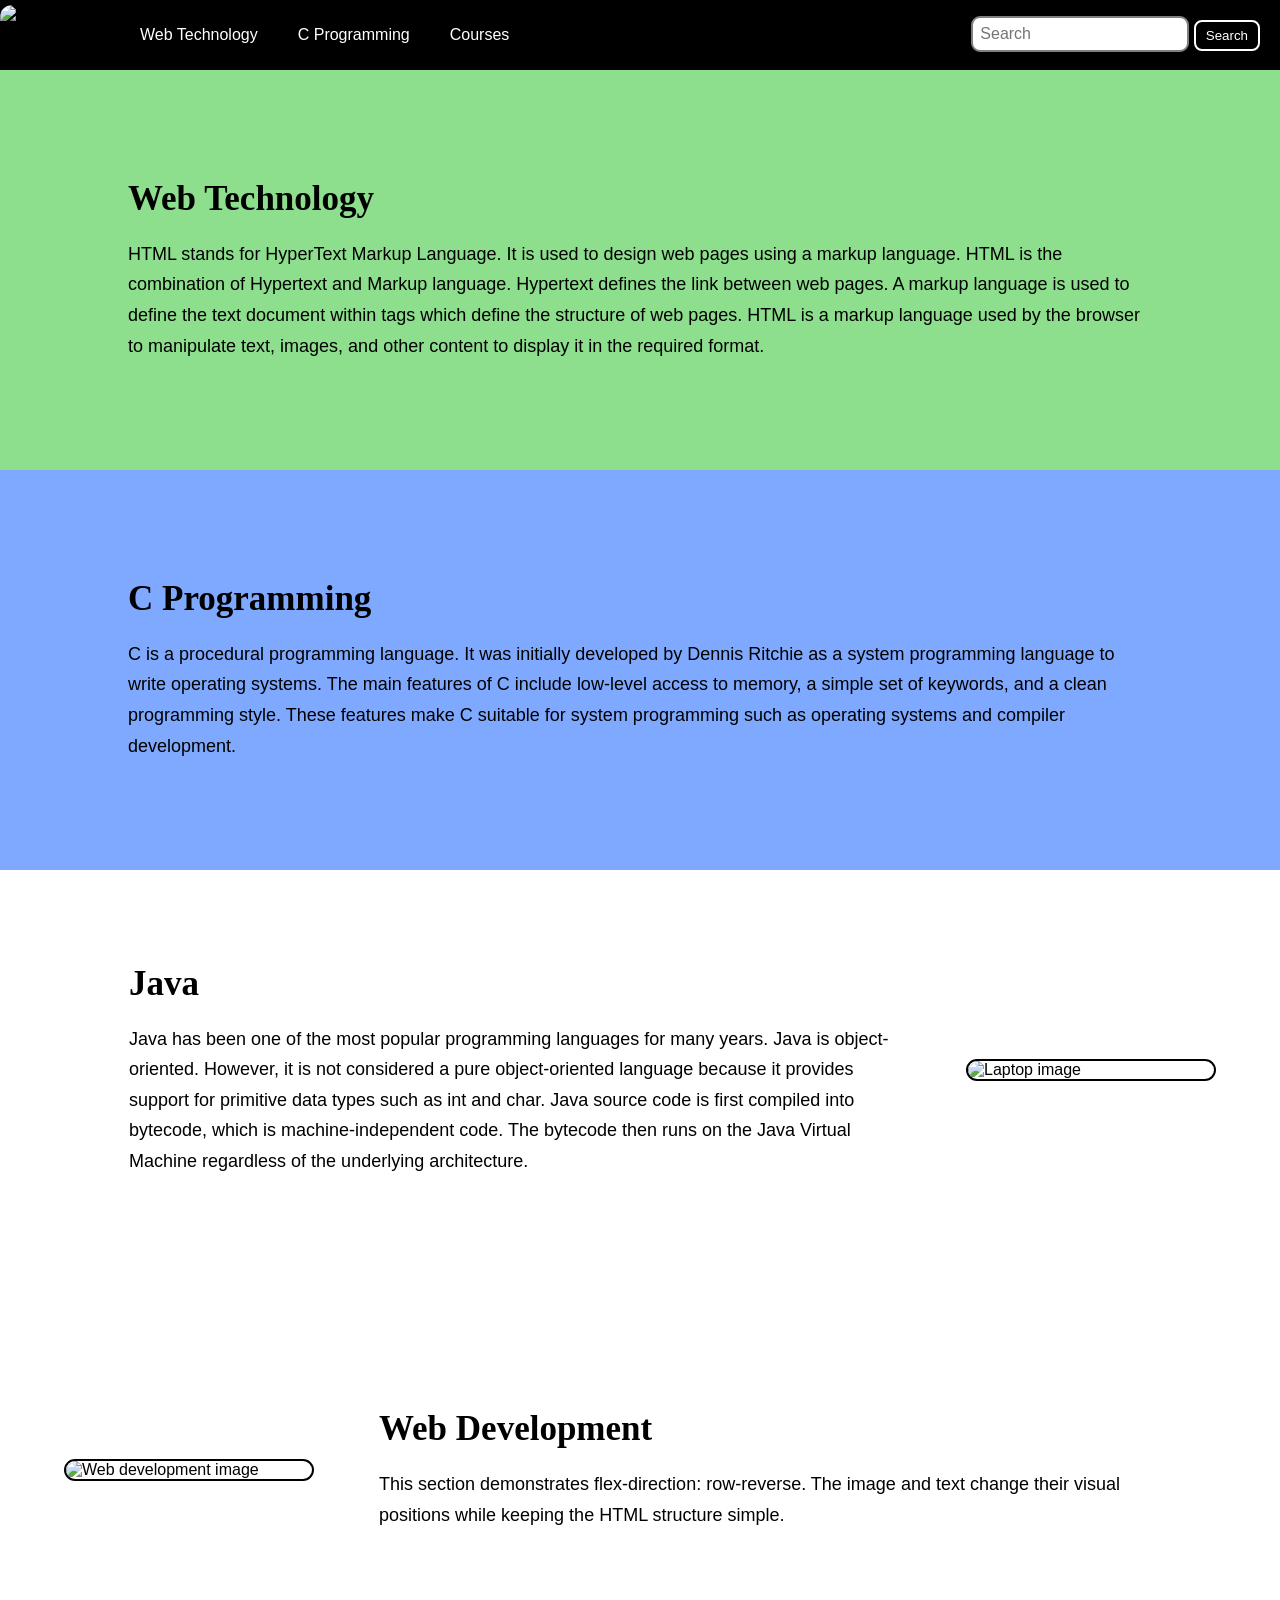
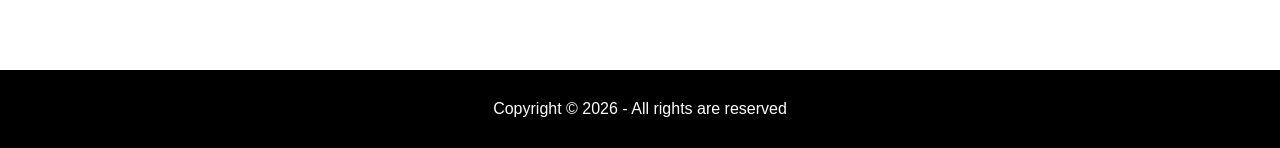
==== index.html @ c7914320 "Add HTML CSS web template" ====
﻿<!DOCTYPE html>
<html lang="en">

<head>

    <meta charset="UTF-8">

    <meta
        name="viewport"
        content="width=device-width, initial-scale=1.0">

    <title>
        Simple Web Development Template
    </title>

    <link
        rel="stylesheet"
        href="style.css">

</head>

<body>

    <!-- ==================================================
         NAVBAR
    =================================================== -->

    <nav class="navbar background">

        <ul class="nav-list">

            <div class="logo">

                <img
                    src="https://picsum.photos/180/100?random=501"
                    alt="Logo">

            </div>

            <li>
                <a href="#web">
                    Web Technology
                </a>
            </li>

            <li>
                <a href="#program">
                    C Programming
                </a>
            </li>

            <li>
                <a href="#course">
                    Courses
                </a>
            </li>

        </ul>

        <div class="rightNav">

            <input
                type="text"
                name="search"
                id="search"
                placeholder="Search">

            <button class="btn btn-sm">
                Search
            </button>

        </div>

    </nav>

    <!-- ==================================================
         WEB TECHNOLOGY
    =================================================== -->

    <section class="firstsection">

        <div class="box-main">

            <div class="firstHalf">

                <h1
                    class="text-big"
                    id="web">

                    Web Technology

                </h1>

                <p class="text-small">

                    HTML stands for HyperText Markup Language.
                    It is used to design web pages using a
                    markup language.

                    HTML is the combination of Hypertext
                    and Markup language.

                    Hypertext defines the link between web pages.

                    A markup language is used to define the text
                    document within tags which define the structure
                    of web pages.

                    HTML is a markup language used by the browser
                    to manipulate text, images, and other content
                    to display it in the required format.

                </p>

            </div>

        </div>

    </section>

    <!-- ==================================================
         C PROGRAMMING
    =================================================== -->

    <section class="secondsection">

        <div class="box-main">

            <div class="secondHalf">

                <h1
                    class="text-big"
                    id="program">

                    C Programming

                </h1>

                <p class="text-small">

                    C is a procedural programming language.

                    It was initially developed by Dennis Ritchie
                    as a system programming language to write
                    operating systems.

                    The main features of C include low-level
                    access to memory, a simple set of keywords,
                    and a clean programming style.

                    These features make C suitable for system
                    programming such as operating systems
                    and compiler development.

                </p>

            </div>

        </div>

    </section>

    <!-- ==================================================
         JAVA
    =================================================== -->

    <section
        class="section"
        id="course">

        <div class="paras">

            <h1 class="sectionTag text-big">

                Java

            </h1>

            <p class="sectionSubTag text-small">

                Java has been one of the most popular programming
                languages for many years.

                Java is object-oriented. However, it is not
                considered a pure object-oriented language because
                it provides support for primitive data types
                such as int and char.

                Java source code is first compiled into bytecode,
                which is machine-independent code.

                The bytecode then runs on the Java Virtual Machine
                regardless of the underlying architecture.

            </p>

        </div>

        <div class="thumbnail">

            <img
                src="https://picsum.photos/400/300?random=502"
                alt="Laptop image">

        </div>

    </section>

    <!-- ==================================================
         EXTRA SECTION ROW-REVERSE
    =================================================== -->

    <section class="section section-Left">

        <div class="paras">

            <h1 class="sectionTag text-big">

                Web Development

            </h1>

            <p class="sectionSubTag text-small">

                This section demonstrates flex-direction:
                row-reverse.

                The image and text change their visual positions
                while keeping the HTML structure simple.

            </p>

        </div>

        <div class="thumbnail">

            <img
                src="https://picsum.photos/400/300?random=503"
                alt="Web development image">

        </div>

    </section>

    <!-- ==================================================
         FOOTER
    =================================================== -->

    <footer class="background">

        <p class="text-footer">

            Copyright © 2026 - All rights are reserved

        </p>

    </footer>

</body>

</html>
---- style.css ----
﻿* {
    margin: 0;
    padding: 0;
    box-sizing: border-box;
}

/* ==========================================================
   BODY
========================================================== */

body {
    font-family: Arial, sans-serif;
}

/* ==========================================================
   NAVBAR
========================================================== */

.navbar {
    display: flex;

    align-items: center;
    justify-content: center;

    position: sticky;

    top: 0;

    z-index: 1000;

    cursor: pointer;
}

.background {
    background: black;

    background-blend-mode: darken;

    background-size: cover;
}

.nav-list {
    width: 70%;

    display: flex;

    align-items: center;
}

.logo {
    display: flex;

    justify-content: center;

    align-items: center;
}

.logo img {
    width: 120px;

    height: 60px;

    object-fit: cover;

    border-radius: 12px;
}

.nav-list li {
    list-style: none;

    padding: 26px 20px;
}

.nav-list li a {
    text-decoration: none;

    color: white;
}

.nav-list li a:hover {
    color: grey;
}

.rightNav {
    width: 30%;

    text-align: right;

    padding-right: 20px;
}

#search {
    padding: 7px;

    font-size: 16px;

    border: 2px solid grey;

    border-radius: 9px;
}

/* ==========================================================
   FIRST SECTION
========================================================== */

.firstsection {
    background-color: #8ddf8d;

    min-height: 400px;
}

/* ==========================================================
   SECOND SECTION
========================================================== */

.secondsection {
    background-color: #7fa9ff;

    min-height: 400px;
}

/* ==========================================================
   BOX MAIN
========================================================== */

.box-main {
    display: flex;

    justify-content: center;

    align-items: center;

    color: black;

    max-width: 80%;

    margin: auto;

    min-height: 400px;
}

.firstHalf {
    width: 100%;

    display: flex;

    flex-direction: column;

    justify-content: center;
}

.secondHalf {
    width: 100%;
}

/* ==========================================================
   TEXT
========================================================== */

.text-big {
    font-family: Georgia, serif;

    font-weight: bold;

    font-size: 35px;

    margin-bottom: 20px;
}

.text-small {
    font-size: 18px;

    line-height: 1.7;
}

/* ==========================================================
   BUTTON
========================================================== */

.btn {
    padding: 8px 20px;

    margin: 7px 0;

    border: 2px solid white;

    border-radius: 8px;

    background: none;

    color: white;

    cursor: pointer;
}

.btn-sm {
    padding: 6px 10px;

    vertical-align: middle;
}

/* ==========================================================
   GENERAL SECTION
========================================================== */

.section {
    min-height: 400px;

    display: flex;

    align-items: center;

    justify-content: center;

    max-width: 90%;

    margin: auto;

    padding: 40px 0;
}

/* Doi vi tri image va text */

.section-Left {
    flex-direction: row-reverse;
}

.paras {
    padding: 0 65px;

    flex: 1;
}

/* ==========================================================
   IMAGE
========================================================== */

.thumbnail img {
    width: 250px;

    border: 2px solid black;

    border-radius: 26px;

    display: block;

    margin: auto;
}

/* ==========================================================
   FOOTER
========================================================== */

.text-footer {
    text-align: center;

    padding: 30px 0;

    display: flex;

    justify-content: center;

    color: white;
}

/* ==========================================================
   RESPONSIVE
========================================================== */

@media (max-width: 900px) {

    .navbar {
        flex-direction: column;

        padding: 10px;
    }

    .nav-list {
        width: 100%;

        flex-wrap: wrap;

        justify-content: center;
    }

    .rightNav {
        width: 100%;

        text-align: center;

        padding: 10px 0;
    }

    .section,
    .section-Left {
        flex-direction: column;
    }

    .paras {
        padding: 30px;
    }

    .thumbnail {
        margin-bottom: 30px;
    }

}

@media (max-width: 600px) {

    .nav-list {
        flex-direction: column;
    }

    .nav-list li {
        padding: 10px;
    }

    .box-main {
        max-width: 90%;
    }

    .text-big {
        font-size: 28px;
    }

    .text-small {
        font-size: 16px;
    }

}
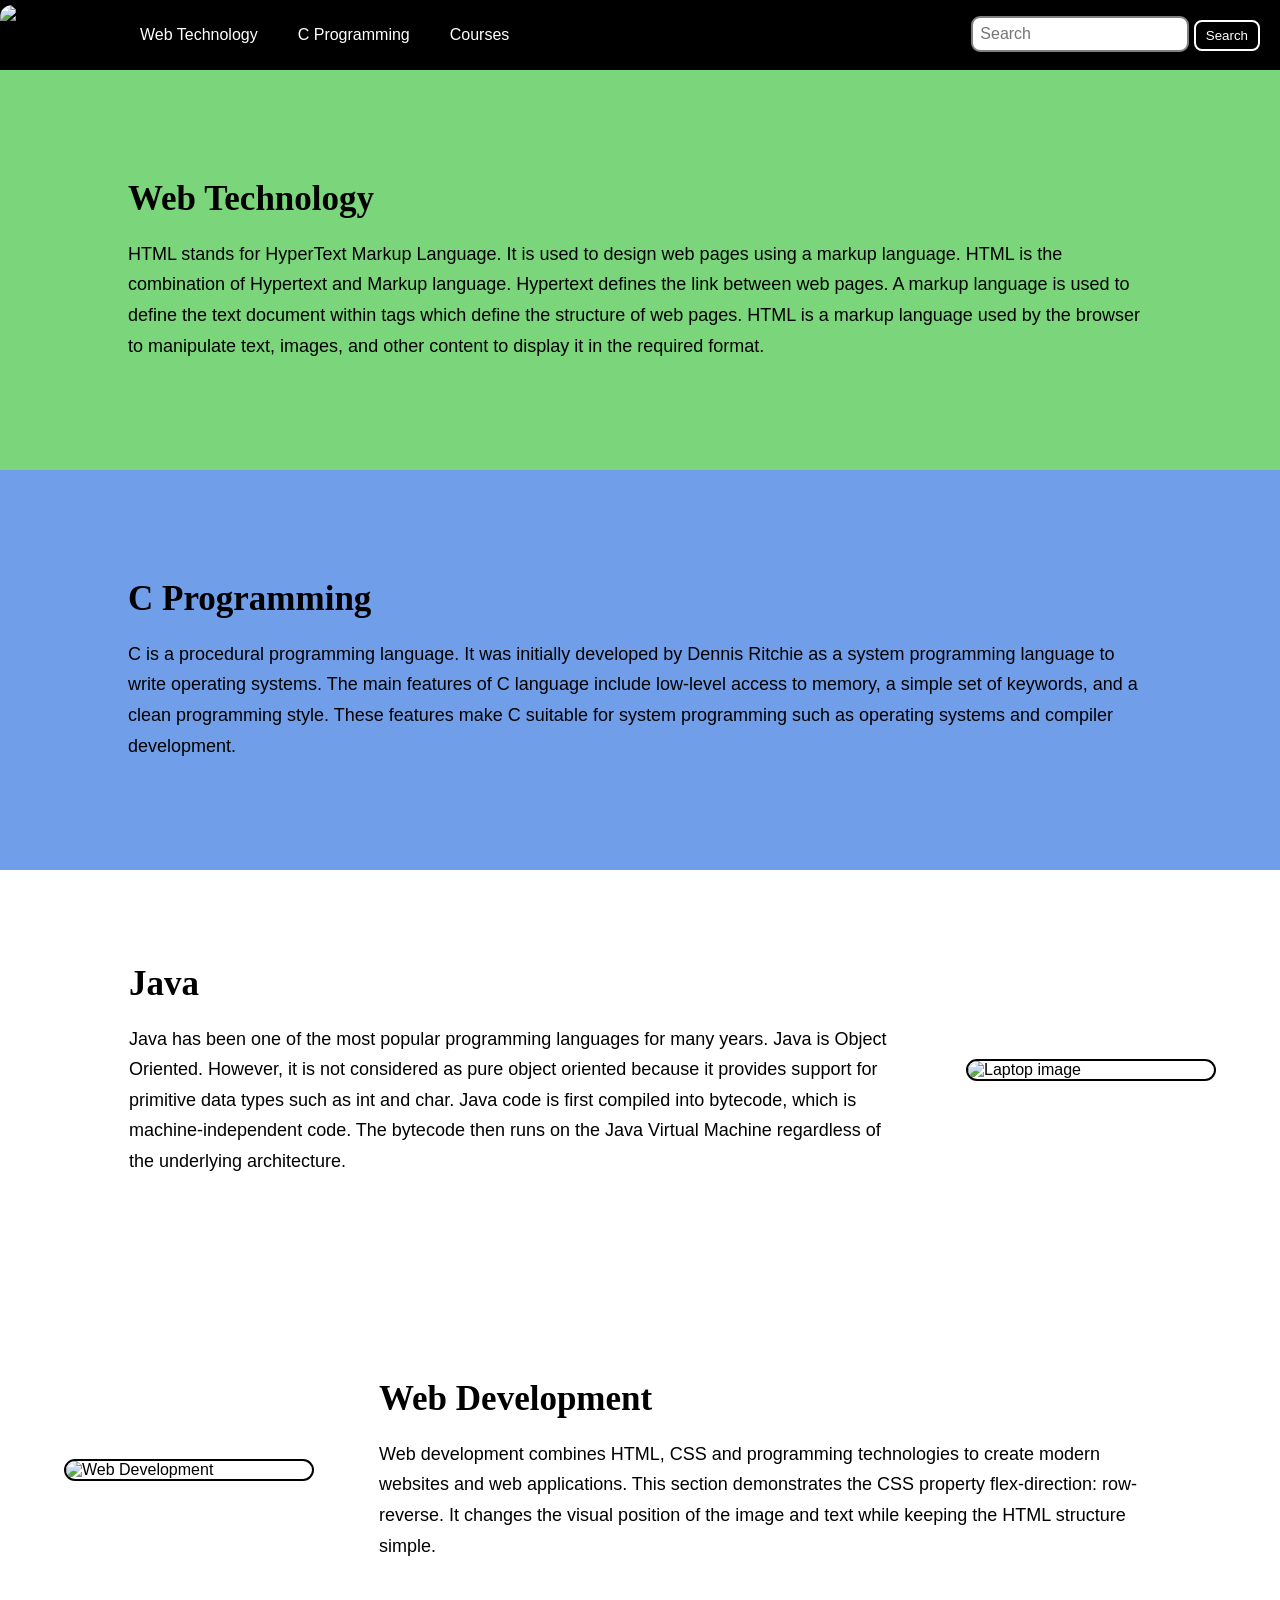
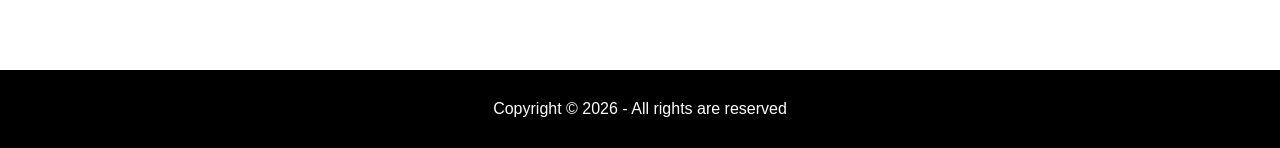
==== commit b8239792: "Add HTML CSS web template practice" ====
--- a/index.html
+++ b/index.html
@@ -2,28 +2,22 @@
 <html lang="en">
 
 <head>
-
     <meta charset="UTF-8">
 
     <meta
         name="viewport"
         content="width=device-width, initial-scale=1.0">
 
-    <title>
-        Simple Web Development Template
-    </title>
+    <title>Simple Web Development Template</title>
 
     <link
         rel="stylesheet"
         href="style.css">
-
 </head>
 
 <body>
 
-    <!-- ==================================================
-         NAVBAR
-    =================================================== -->
+    <!-- NAVBAR -->
 
     <nav class="navbar background">
 
@@ -38,21 +32,15 @@
             </div>
 
             <li>
-                <a href="#web">
-                    Web Technology
-                </a>
+                <a href="#web">Web Technology</a>
             </li>
 
             <li>
-                <a href="#program">
-                    C Programming
-                </a>
+                <a href="#program">C Programming</a>
             </li>
 
             <li>
-                <a href="#course">
-                    Courses
-                </a>
+                <a href="#course">Courses</a>
             </li>
 
         </ul>
@@ -73,9 +61,7 @@
 
     </nav>
 
-    <!-- ==================================================
-         WEB TECHNOLOGY
-    =================================================== -->
+    <!-- WEB TECHNOLOGY -->
 
     <section class="firstsection">
 
@@ -94,11 +80,11 @@
                 <p class="text-small">
 
                     HTML stands for HyperText Markup Language.
-                    It is used to design web pages using a
-                    markup language.
-
-                    HTML is the combination of Hypertext
-                    and Markup language.
+                    It is used to design web pages using a markup
+                    language.
+
+                    HTML is the combination of Hypertext and
+                    Markup language.
 
                     Hypertext defines the link between web pages.
 
@@ -118,9 +104,7 @@
 
     </section>
 
-    <!-- ==================================================
-         C PROGRAMMING
-    =================================================== -->
+    <!-- C PROGRAMMING -->
 
     <section class="secondsection">
 
@@ -144,9 +128,9 @@
                     as a system programming language to write
                     operating systems.
 
-                    The main features of C include low-level
-                    access to memory, a simple set of keywords,
-                    and a clean programming style.
+                    The main features of C language include
+                    low-level access to memory, a simple set
+                    of keywords, and a clean programming style.
 
                     These features make C suitable for system
                     programming such as operating systems
@@ -160,9 +144,7 @@
 
     </section>
 
-    <!-- ==================================================
-         JAVA
-    =================================================== -->
+    <!-- JAVA -->
 
     <section
         class="section"
@@ -171,9 +153,7 @@
         <div class="paras">
 
             <h1 class="sectionTag text-big">
-
                 Java
-
             </h1>
 
             <p class="sectionSubTag text-small">
@@ -181,12 +161,12 @@
                 Java has been one of the most popular programming
                 languages for many years.
 
-                Java is object-oriented. However, it is not
-                considered a pure object-oriented language because
+                Java is Object Oriented. However, it is not
+                considered as pure object oriented because
                 it provides support for primitive data types
                 such as int and char.
 
-                Java source code is first compiled into bytecode,
+                Java code is first compiled into bytecode,
                 which is machine-independent code.
 
                 The bytecode then runs on the Java Virtual Machine
@@ -206,27 +186,27 @@
 
     </section>
 
-    <!-- ==================================================
-         EXTRA SECTION ROW-REVERSE
-    =================================================== -->
+    <!-- ROW REVERSE -->
 
     <section class="section section-Left">
 
         <div class="paras">
 
             <h1 class="sectionTag text-big">
-
                 Web Development
-
             </h1>
 
             <p class="sectionSubTag text-small">
 
-                This section demonstrates flex-direction:
-                row-reverse.
-
-                The image and text change their visual positions
-                while keeping the HTML structure simple.
+                Web development combines HTML, CSS and programming
+                technologies to create modern websites and web
+                applications.
+
+                This section demonstrates the CSS property
+                flex-direction: row-reverse.
+
+                It changes the visual position of the image and
+                text while keeping the HTML structure simple.
 
             </p>
 
@@ -236,22 +216,18 @@
 
             <img
                 src="https://picsum.photos/400/300?random=503"
-                alt="Web development image">
-
-        </div>
-
-    </section>
-
-    <!-- ==================================================
-         FOOTER
-    =================================================== -->
+                alt="Web Development">
+
+        </div>
+
+    </section>
+
+    <!-- FOOTER -->
 
     <footer class="background">
 
         <p class="text-footer">
-
             Copyright © 2026 - All rights are reserved
-
         </p>
 
     </footer>
--- a/style.css
+++ b/style.css
@@ -4,28 +4,19 @@
     box-sizing: border-box;
 }
 
-/* ==========================================================
-   BODY
-========================================================== */
-
 body {
-    font-family: Arial, sans-serif;
-}
-
-/* ==========================================================
-   NAVBAR
-========================================================== */
+    font-family: Arial, Helvetica, sans-serif;
+}
+
+/* NAVBAR */
 
 .navbar {
     display: flex;
-
     align-items: center;
     justify-content: center;
 
     position: sticky;
-
     top: 0;
-
     z-index: 1000;
 
     cursor: pointer;
@@ -33,9 +24,6 @@
 
 .background {
     background: black;
-
-    background-blend-mode: darken;
-
     background-size: cover;
 }
 
@@ -43,21 +31,17 @@
     width: 70%;
 
     display: flex;
-
     align-items: center;
 }
 
 .logo {
     display: flex;
-
-    justify-content: center;
-
+    justify-content: center;
     align-items: center;
 }
 
 .logo img {
     width: 120px;
-
     height: 60px;
 
     object-fit: cover;
@@ -99,35 +83,26 @@
     border-radius: 9px;
 }
 
-/* ==========================================================
-   FIRST SECTION
-========================================================== */
+/* SECTION 1 */
 
 .firstsection {
-    background-color: #8ddf8d;
+    background-color: #7bd67b;
 
     min-height: 400px;
 }
 
-/* ==========================================================
-   SECOND SECTION
-========================================================== */
+/* SECTION 2 */
 
 .secondsection {
-    background-color: #7fa9ff;
+    background-color: #719ee8;
 
     min-height: 400px;
 }
 
-/* ==========================================================
-   BOX MAIN
-========================================================== */
-
 .box-main {
     display: flex;
 
     justify-content: center;
-
     align-items: center;
 
     color: black;
@@ -151,11 +126,15 @@
 
 .secondHalf {
     width: 100%;
-}
-
-/* ==========================================================
-   TEXT
-========================================================== */
+
+    display: flex;
+
+    flex-direction: column;
+
+    justify-content: center;
+}
+
+/* TEXT */
 
 .text-big {
     font-family: Georgia, serif;
@@ -173,9 +152,7 @@
     line-height: 1.7;
 }
 
-/* ==========================================================
-   BUTTON
-========================================================== */
+/* BUTTON */
 
 .btn {
     padding: 8px 20px;
@@ -193,15 +170,19 @@
     cursor: pointer;
 }
 
+.btn:hover {
+    background-color: white;
+
+    color: black;
+}
+
 .btn-sm {
     padding: 6px 10px;
 
     vertical-align: middle;
 }
 
-/* ==========================================================
-   GENERAL SECTION
-========================================================== */
+/* GENERAL SECTION */
 
 .section {
     min-height: 400px;
@@ -209,7 +190,6 @@
     display: flex;
 
     align-items: center;
-
     justify-content: center;
 
     max-width: 90%;
@@ -219,7 +199,7 @@
     padding: 40px 0;
 }
 
-/* Doi vi tri image va text */
+/* ROW REVERSE */
 
 .section-Left {
     flex-direction: row-reverse;
@@ -231,9 +211,7 @@
     flex: 1;
 }
 
-/* ==========================================================
-   IMAGE
-========================================================== */
+/* IMAGE */
 
 .thumbnail img {
     width: 250px;
@@ -247,9 +225,7 @@
     margin: auto;
 }
 
-/* ==========================================================
-   FOOTER
-========================================================== */
+/* FOOTER */
 
 .text-footer {
     text-align: center;
@@ -263,9 +239,7 @@
     color: white;
 }
 
-/* ==========================================================
-   RESPONSIVE
-========================================================== */
+/* RESPONSIVE TABLET */
 
 @media (max-width: 900px) {
 
@@ -303,8 +277,9 @@
     .thumbnail {
         margin-bottom: 30px;
     }
-
-}
+}
+
+/* RESPONSIVE MOBILE */
 
 @media (max-width: 600px) {
 
@@ -318,6 +293,13 @@
 
     .box-main {
         max-width: 90%;
+
+        padding: 30px 0;
+    }
+
+    .firstsection,
+    .secondsection {
+        min-height: auto;
     }
 
     .text-big {
@@ -328,4 +310,11 @@
         font-size: 16px;
     }
 
-}
+    #search {
+        width: 65%;
+    }
+
+    .thumbnail img {
+        width: 210px;
+    }
+}
